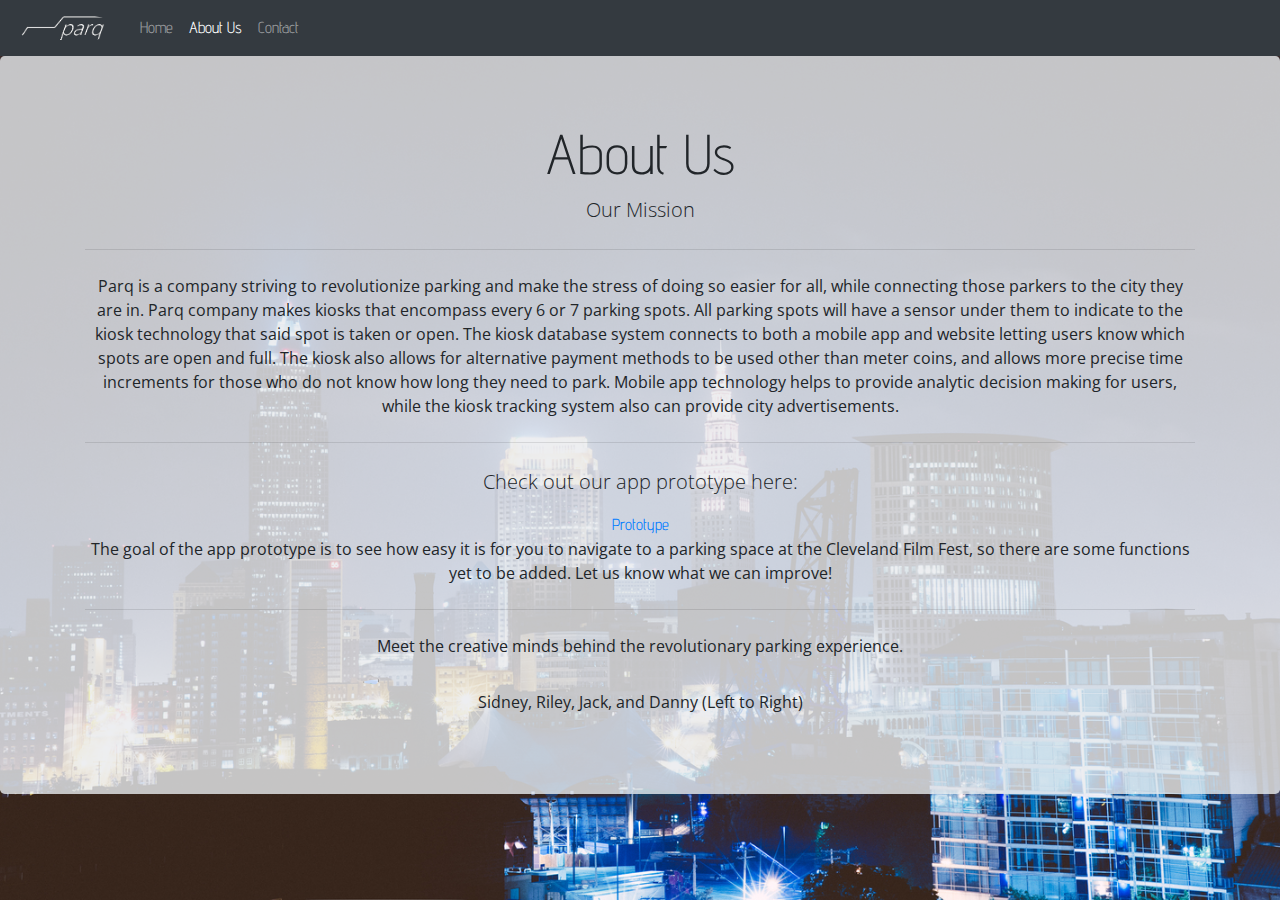
==== about.html @ 402e8aab "Update about.html" ====
<!doctype html>
<html lang="en">
  <head>
    <meta charset="utf-8">
    <meta name="viewport" content="width=device-width, initial-scale=1, shrink-to-fit=no">
    <link rel="stylesheet" href="https://stackpath.bootstrapcdn.com/bootstrap/4.3.1/css/bootstrap.min.css" integrity="sha384-ggOyR0iXCbMQv3Xipma34MD+dH/1fQ784/j6cY/iJTQUOhcWr7x9JvoRxT2MZw1T" crossorigin="anonymous">
    <link href="https://fonts.googleapis.com/css?family=Advent+Pro|Open+Sans" rel="stylesheet">
    <link rel="stylesheet" href="main.css">
    <title>Parq</title>
  </head>
  <body>
    <nav class="navbar navbar-expand-lg navbar-dark bg-dark"">
      <a class="navbar-brand" href="#"><img class="navimg" src="imgs/Logo.png"></a>
      <button class="navbar-toggler" type="button" data-toggle="collapse" data-target="#navbarSupportedContent" aria-controls="navbarSupportedContent" aria-expanded="false" aria-label="Toggle navigation">
        <span class="navbar-toggler-icon"></span>
      </button>
      <div class="collapse navbar-collapse" id="navbarSupportedContent">
        <ul class="navbar-nav mr-auto">
          <li class="nav-item">
            <a class="nav-link" href="index.html">Home</a>
          </li>
          <li class="nav item active">
            <a class="nav-link" href="about.html">About Us <span class="sr-only">(current)</span></a>
          </li>
          <li class="nav-item">
            <a class="nav-link" href="contact.html">Contact</a>
          </li>
        </ul>
      </div>
    </nav>
    <div class="jumbotron">
      <div class="container">
        <h1 class="display-4">About Us</h1>
        <p class="lead">Our Mission</p>
        <hr class="my-4">
        <p>
        Parq is a company striving to revolutionize parking and make the stress of doing so easier for all, while connecting those parkers to the city they are in. Parq company makes kiosks that encompass every 6 or 7 parking spots. All parking spots will have a sensor under them to indicate to the kiosk technology that said spot is taken or open. The kiosk database system connects to both a mobile app and website letting users know which spots are open and full. The kiosk also allows for alternative payment methods to be used other than meter coins, and allows more precise time increments for those who do not know how long they need to park. Mobile app technology helps to provide analytic decision making for users, while the kiosk tracking system also can provide city advertisements.
        </p>                
        <hr class="my-4">
        <p class="lead">Check out our app prototype here:</p>
        <a href="https://www.justinmind.com/usernote/tests/40585226/40585448/40598352/index.html#/screens/d12245cc-1680-458d-89dd-4f0d7fb22724">Prototype</a>
        <p>The goal of the app prototype is to see how easy it is for you to navigate to a parking space at the Cleveland Film Fest, so there are some functions yet to be added. Let us know what we can improve!</p>
        <hr class="my-4">
        <p>Meet the creative minds behind the revolutionary parking experience.</p>
        <img src="imgs/us.png">
        <p>Sidney, Riley, Jack, and Danny (Left to Right)</p>                        
      </div>
    </div>                                                                                                                                      
    <script src="https://code.jquery.com/jquery-3.3.1.slim.min.js" integrity="sha384-q8i/X+965DzO0rT7abK41JStQIAqVgRVzpbzo5smXKp4YfRvH+8abtTE1Pi6jizo" crossorigin="anonymous"></script>
    <script src="https://cdnjs.cloudflare.com/ajax/libs/popper.js/1.14.7/umd/popper.min.js" integrity="sha384-UO2eT0CpHqdSJQ6hJty5KVphtPhzWj9WO1clHTMGa3JDZwrnQq4sF86dIHNDz0W1" crossorigin="anonymous"></script>
    <script src="https://stackpath.bootstrapcdn.com/bootstrap/4.3.1/js/bootstrap.min.js" integrity="sha384-JjSmVgyd0p3pXB1rRibZUAYoIIy6OrQ6VrjIEaFf/nJGzIxFDsf4x0xIM+B07jRM" crossorigin="anonymous"></script>
  </body>
</html>
---- main.css ----
body {
  background: url("imgs/background.jpg") no-repeat center fixed; 
  background-size: cover;
  font-family: 'Advent Pro', sans-serif;
}

p {
  font-family: 'Open Sans', sans-serif;
}

.jumbotron {
  background: rgba(233,236,239,0.8);
}

.container {
  text-align: center;
}

img {
  max-width: 50%;
  height: auto;
  display: block;
  margin-left: auto;
  margin-right: auto;
  border-radius: 50%;
}

.navimg {
  max-width: 100px;
}
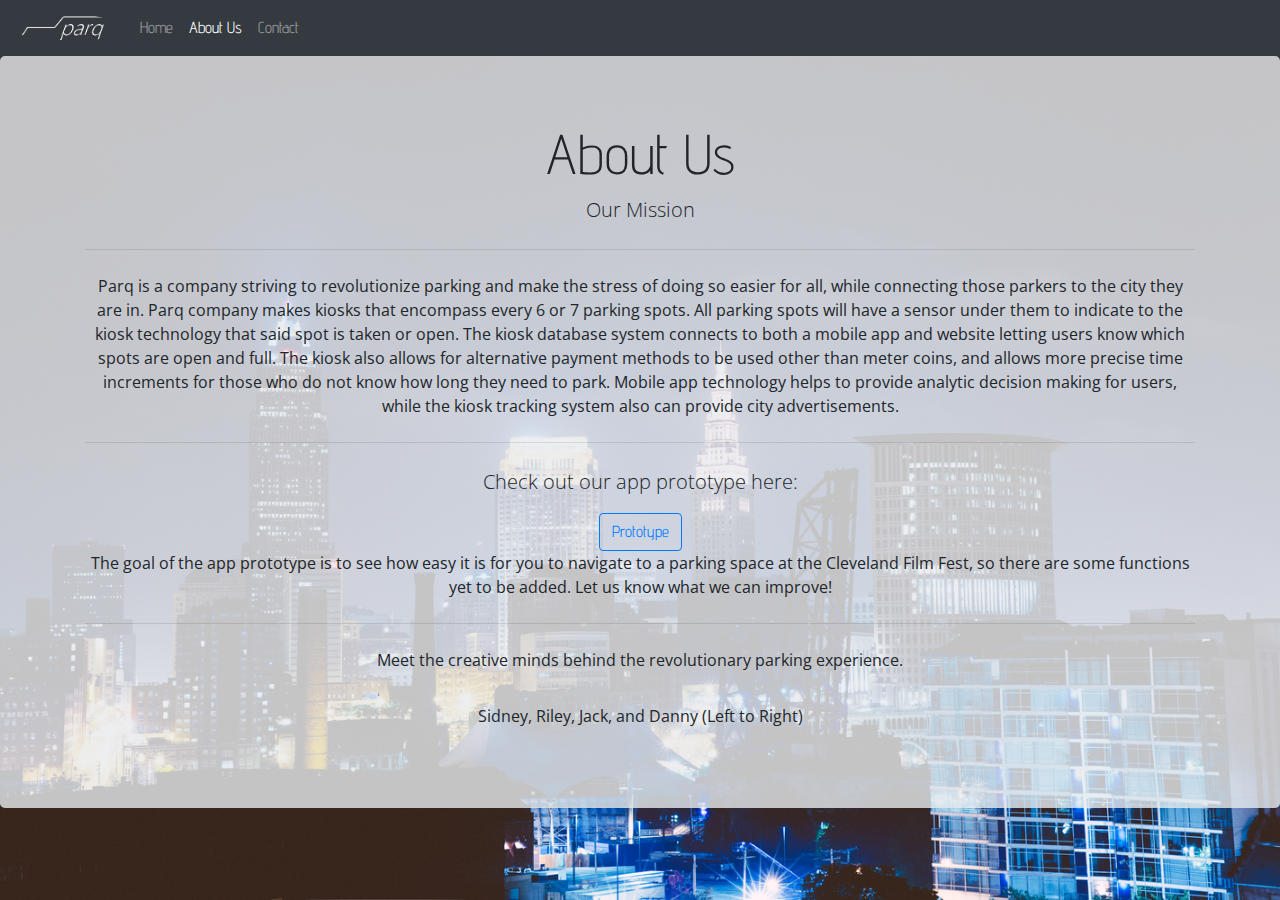
==== commit a4acc235: "Update about.html" ====
--- a/about.html
+++ b/about.html
@@ -10,7 +10,7 @@
   </head>
   <body>
     <nav class="navbar navbar-expand-lg navbar-dark bg-dark"">
-      <a class="navbar-brand" href="#"><img class="navimg" src="imgs/Logo.png"></a>
+      <a class="navbar-brand" href="index.html"><img class="navimg" src="imgs/Logo.png"></a>
       <button class="navbar-toggler" type="button" data-toggle="collapse" data-target="#navbarSupportedContent" aria-controls="navbarSupportedContent" aria-expanded="false" aria-label="Toggle navigation">
         <span class="navbar-toggler-icon"></span>
       </button>
@@ -38,7 +38,7 @@
         </p>                
         <hr class="my-4">
         <p class="lead">Check out our app prototype here:</p>
-        <a href="https://www.justinmind.com/usernote/tests/40585226/40585448/40598352/index.html#/screens/d12245cc-1680-458d-89dd-4f0d7fb22724">Prototype</a>
+        <button type="button" class="btn btn-outline-primary"><a href="https://www.justinmind.com/usernote/tests/40585226/40585448/40598352/index.html#/screens/d12245cc-1680-458d-89dd-4f0d7fb22724">Prototype</a></button>
         <p>The goal of the app prototype is to see how easy it is for you to navigate to a parking space at the Cleveland Film Fest, so there are some functions yet to be added. Let us know what we can improve!</p>
         <hr class="my-4">
         <p>Meet the creative minds behind the revolutionary parking experience.</p>
--- a/main.css
+++ b/main.css
@@ -28,3 +28,7 @@
 .navimg {
   max-width: 100px;
 }
+
+#fix {
+  text-align: center;
+}
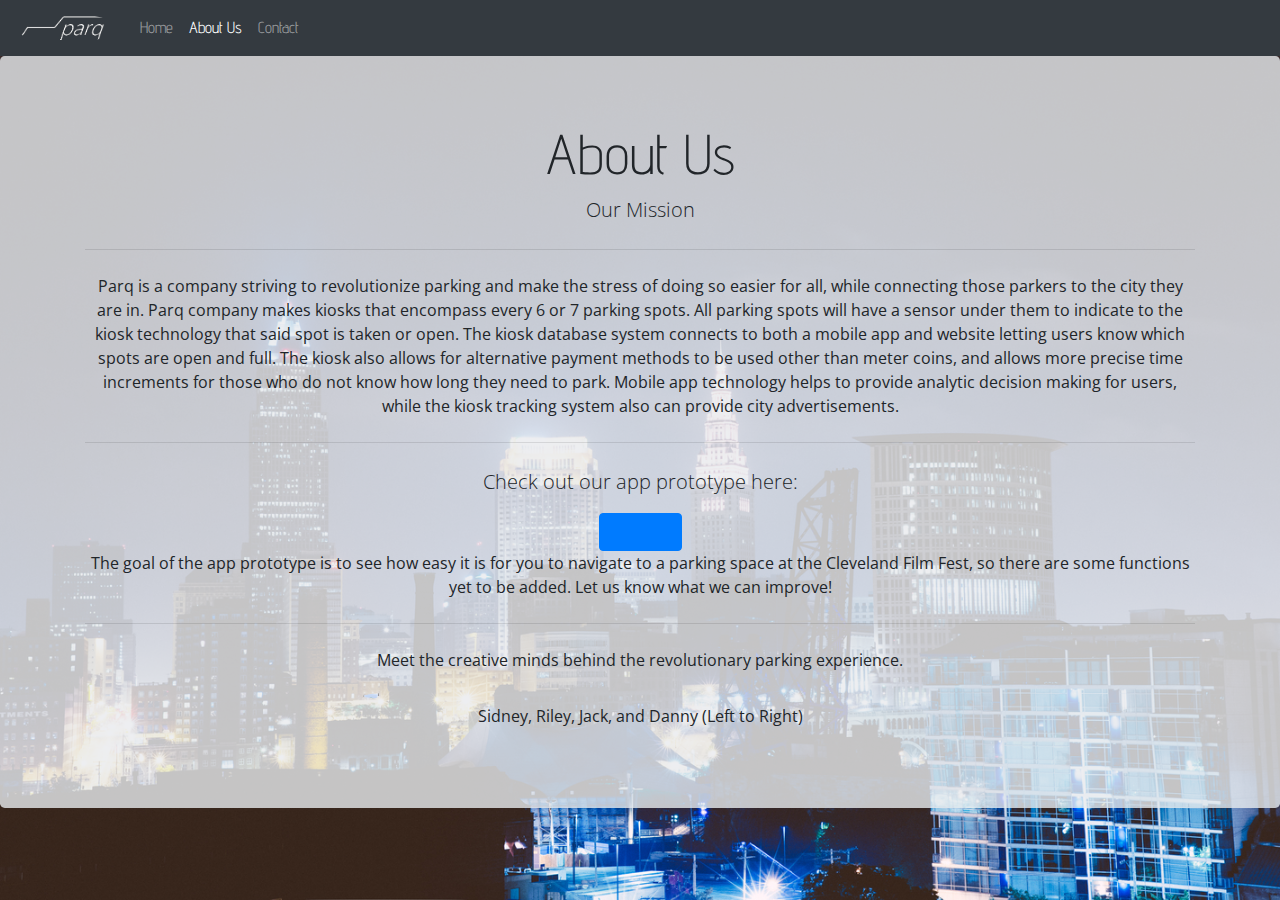
==== commit 10dd1d39: "Update about.html" ====
--- a/about.html
+++ b/about.html
@@ -38,7 +38,7 @@
         </p>                
         <hr class="my-4">
         <p class="lead">Check out our app prototype here:</p>
-        <button type="button" class="btn btn-outline-primary"><a href="https://www.justinmind.com/usernote/tests/40585226/40585448/40598352/index.html#/screens/d12245cc-1680-458d-89dd-4f0d7fb22724">Prototype</a></button>
+        <button type="button" class="btn btn-primary"><a href="https://www.justinmind.com/usernote/tests/40585226/40585448/40598352/index.html#/screens/d12245cc-1680-458d-89dd-4f0d7fb22724" target="_blank">Prototype</a></button>
         <p>The goal of the app prototype is to see how easy it is for you to navigate to a parking space at the Cleveland Film Fest, so there are some functions yet to be added. Let us know what we can improve!</p>
         <hr class="my-4">
         <p>Meet the creative minds behind the revolutionary parking experience.</p>
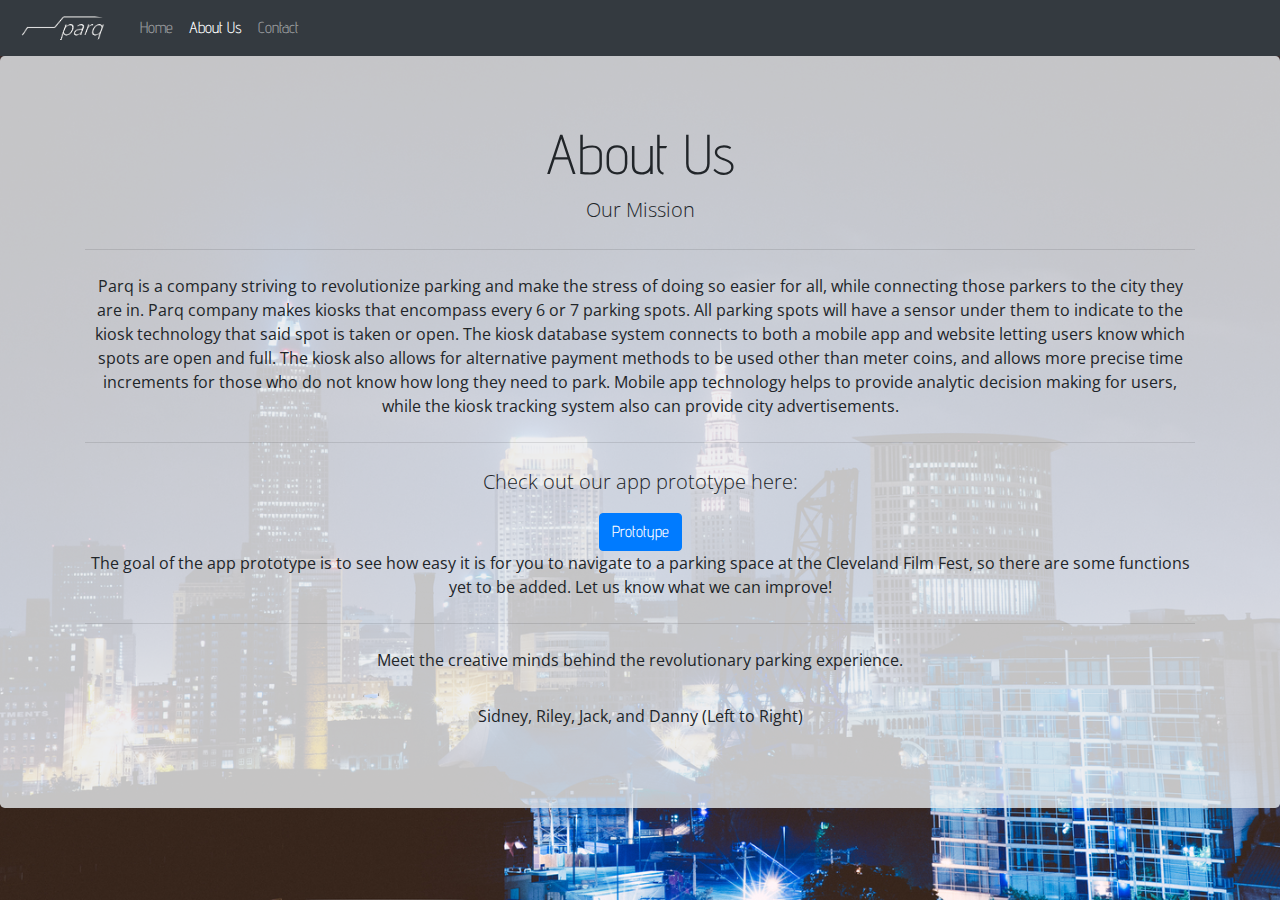
==== commit 5d8363fa: "Update about.html" ====
--- a/about.html
+++ b/about.html
@@ -38,7 +38,7 @@
         </p>                
         <hr class="my-4">
         <p class="lead">Check out our app prototype here:</p>
-        <button type="button" class="btn btn-primary"><a href="https://www.justinmind.com/usernote/tests/40585226/40585448/40598352/index.html#/screens/d12245cc-1680-458d-89dd-4f0d7fb22724" target="_blank">Prototype</a></button>
+        <button type="button" class="btn btn-primary"><a href="https://www.justinmind.com/usernote/tests/40585226/40585448/40598352/index.html#/screens/d12245cc-1680-458d-89dd-4f0d7fb22724" target="_blank"></a>Prototype</button>
         <p>The goal of the app prototype is to see how easy it is for you to navigate to a parking space at the Cleveland Film Fest, so there are some functions yet to be added. Let us know what we can improve!</p>
         <hr class="my-4">
         <p>Meet the creative minds behind the revolutionary parking experience.</p>
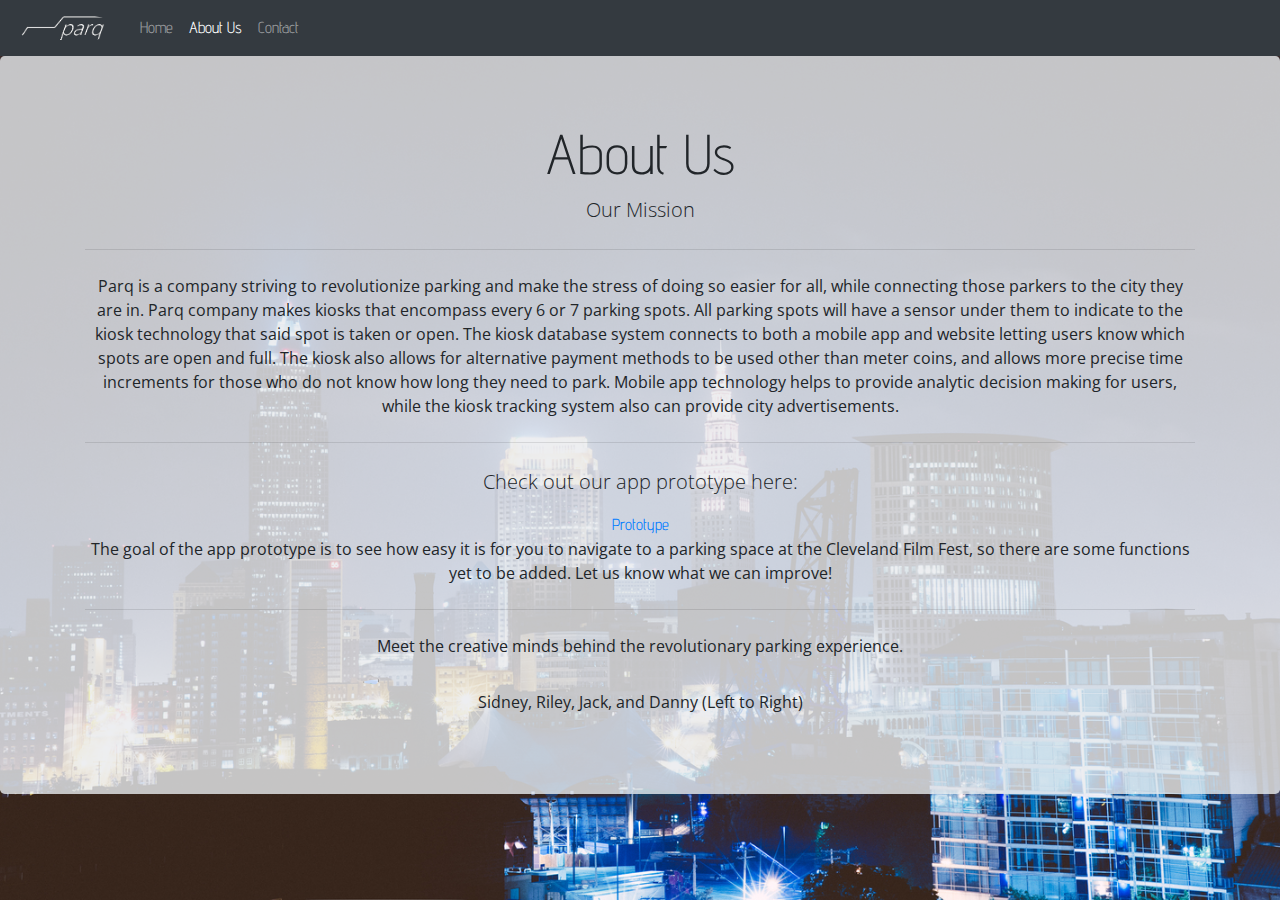
==== commit 17c32754: "Update about.html" ====
--- a/about.html
+++ b/about.html
@@ -38,7 +38,7 @@
         </p>                
         <hr class="my-4">
         <p class="lead">Check out our app prototype here:</p>
-        <button type="button" class="btn btn-primary"><a href="https://www.justinmind.com/usernote/tests/40585226/40585448/40598352/index.html#/screens/d12245cc-1680-458d-89dd-4f0d7fb22724" target="_blank"></a>Prototype</button>
+        <a class=""btn btn-outline-primary" href="https://www.justinmind.com/usernote/tests/40585226/40585448/40598352/index.html#/screens/d12245cc-1680-458d-89dd-4f0d7fb22724" role="button" target="_blank">Prototype</a>
         <p>The goal of the app prototype is to see how easy it is for you to navigate to a parking space at the Cleveland Film Fest, so there are some functions yet to be added. Let us know what we can improve!</p>
         <hr class="my-4">
         <p>Meet the creative minds behind the revolutionary parking experience.</p>
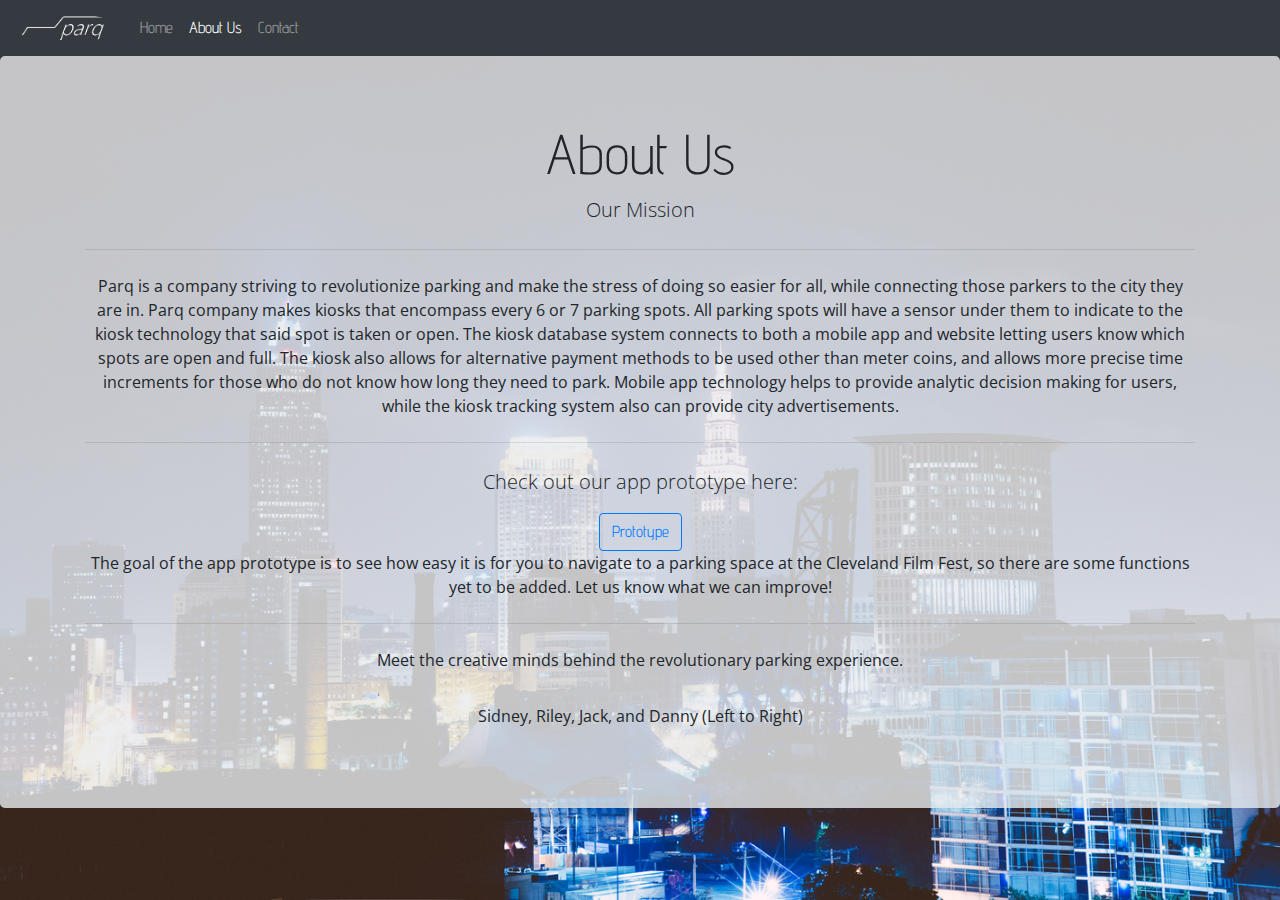
==== commit d3d5abdb: "Update about.html" ====
--- a/about.html
+++ b/about.html
@@ -38,7 +38,7 @@
         </p>                
         <hr class="my-4">
         <p class="lead">Check out our app prototype here:</p>
-        <a class=""btn btn-outline-primary" href="https://www.justinmind.com/usernote/tests/40585226/40585448/40598352/index.html#/screens/d12245cc-1680-458d-89dd-4f0d7fb22724" role="button" target="_blank">Prototype</a>
+        <a class="btn btn-outline-primary" href="https://www.justinmind.com/usernote/tests/40585226/40585448/40598352/index.html#/screens/d12245cc-1680-458d-89dd-4f0d7fb22724" role="button" target="_blank">Prototype</a>
         <p>The goal of the app prototype is to see how easy it is for you to navigate to a parking space at the Cleveland Film Fest, so there are some functions yet to be added. Let us know what we can improve!</p>
         <hr class="my-4">
         <p>Meet the creative minds behind the revolutionary parking experience.</p>
